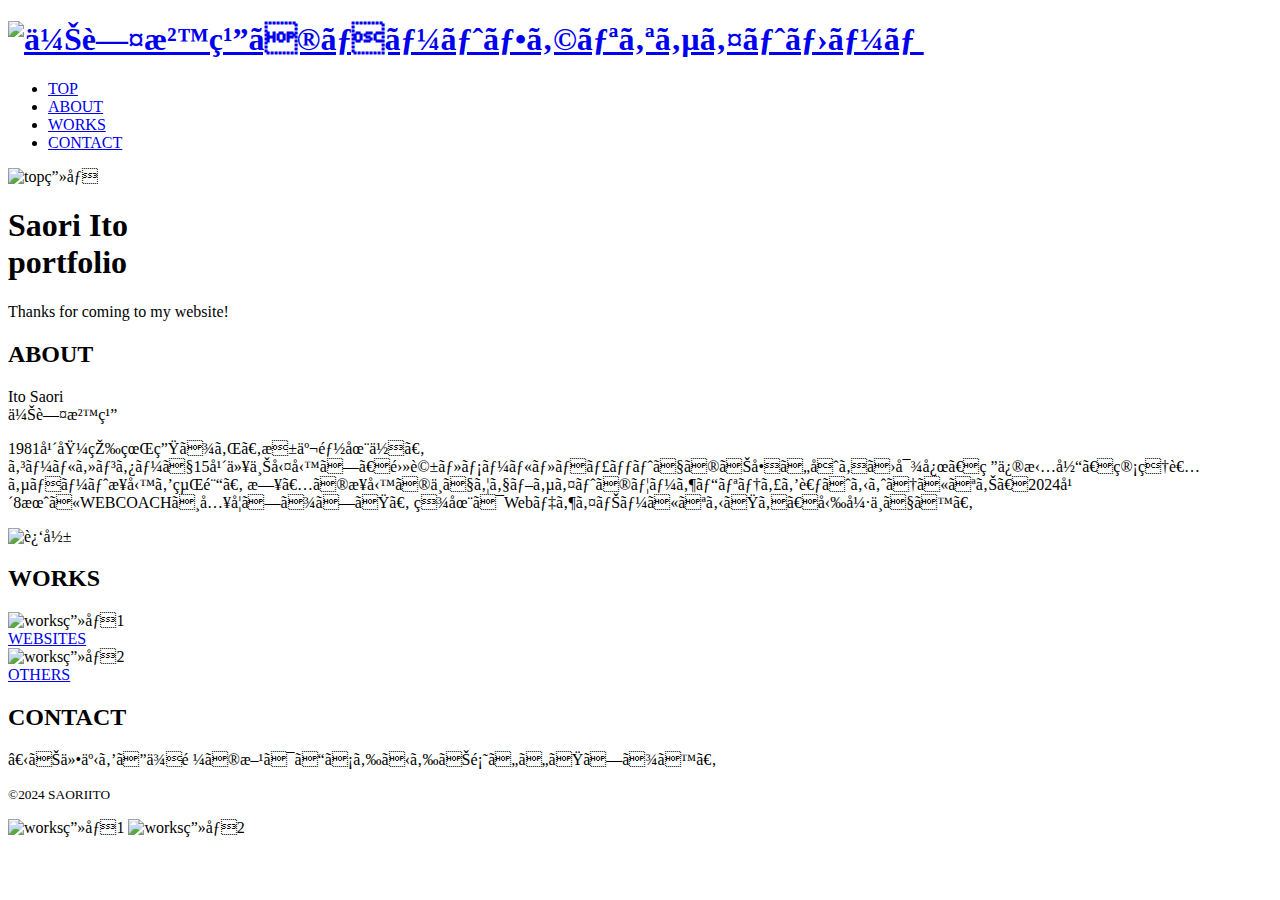
==== index.html @ 70920bbe "Create index.html" ====
<!DOCTYPE html>
<html lang="ja">
<head>
    <meta charset="urf-8">
    <title>Saori Ito Portfolio</title>
    <meta name="description" content="伊藤沙織のポートフォリオサイトです">
    <meta name="viewport" content="width=device-width, initial-scale=1.0">

<!-- css -->
    <link rel="stylesheet" href="https://unpkg.com/ress/dist/ress.min.css">
    <link href="https://fonts.googleapis.com/css?family=Philosopher" rel="stylesheet" >
    <link href="css/style.css" rel="stylesheet" >
</head>

<body>
    <header class="page-header wrapper">
        <h1><a href="index.html"><img class="logo" src="img/ロゴ-4.png" alt="伊藤沙織のポートフォリオサイトホーム"></a></h1>
        <nav>
            <ul class="main-nav">
                <li><a href="index.html">TOP</a></li>
                <li><a href="#section1">ABOUT</a>
                <li><a href="#section2">WORKS</a></li>
                <li><a href="contact.html">CONTACT</a></li>
            </ul>
        </nav>
    </header>

    <div class="home-content wrapper">
        <img src="img/Frenchbull1.jpg" alt="top画像">
        <div>
        <h1 class="page-title">Saori Ito <br>portfolio</h1>
        <p>Thanks for coming to my website!</p>
        </div>
    </div>

    <div class="about">
      <h2 id="section1">ABOUT</h2>
       <div class="about-wrapper">
         <div>
          <p class="p1">Ito Saori <br>伊藤沙織</p>
          <p class="p2">1981年埼玉県生まれ。東京都在住。<br>
           コールセンターで15年以上勤務し、電話・メール・チャットでのお問い合わせ対応、研修担当、管理者サポート業務を経験。
           日々の業務の中でウェブサイトのユーザビリティを考えるようになり、2024年8月にWEBCOACHへ入学しました。
           現在はWebデザイナーになるため、勉強中です。</p>
         </div>
        <div>
         <img src="img/写真トリミング.png" alt="近影" margin-top: -280px;>
        </div>
      </div>
    </div>

    <div class="works">
    <h2 id="section2">WORKS</h2>
    <div class="works-container">
        <div>
        <img src="img/works1.png" alt="works画像1"  margin-top: 180px; alt="説明文1">
        <br><a href="websites.html" class="websites">WEBSITES</a>
        </div>

        <div>
        <img src="img/works2.png" alt="works画像2" margin-top: 180px; alt="説明文2">
        <br><a href="others.html" class="others">OTHERS</a>
        </div>
    </div>
    </div>
    
    <div class="contact">
        <div class="contact-title"><h2>CONTACT</h2></div>
        <p class="contact-text">​お仕事をご依頼の方はこちらからお願いいたします。</p>
        <a href="contact.html" class="round-button"></a>
    </div>
</body>
<footer>
   <p class="copy"><small>&copy;2024 SAORIITO</small></p>
    <div class="footer-container">
        <img src="img/instagram.png" class="instagram"  alt="works画像1" alt="snsアイコン1">
        <img src="img/x.png" class="x" alt="works画像2" alt="snsアイコン2">
    </div>
</footer>

</html>
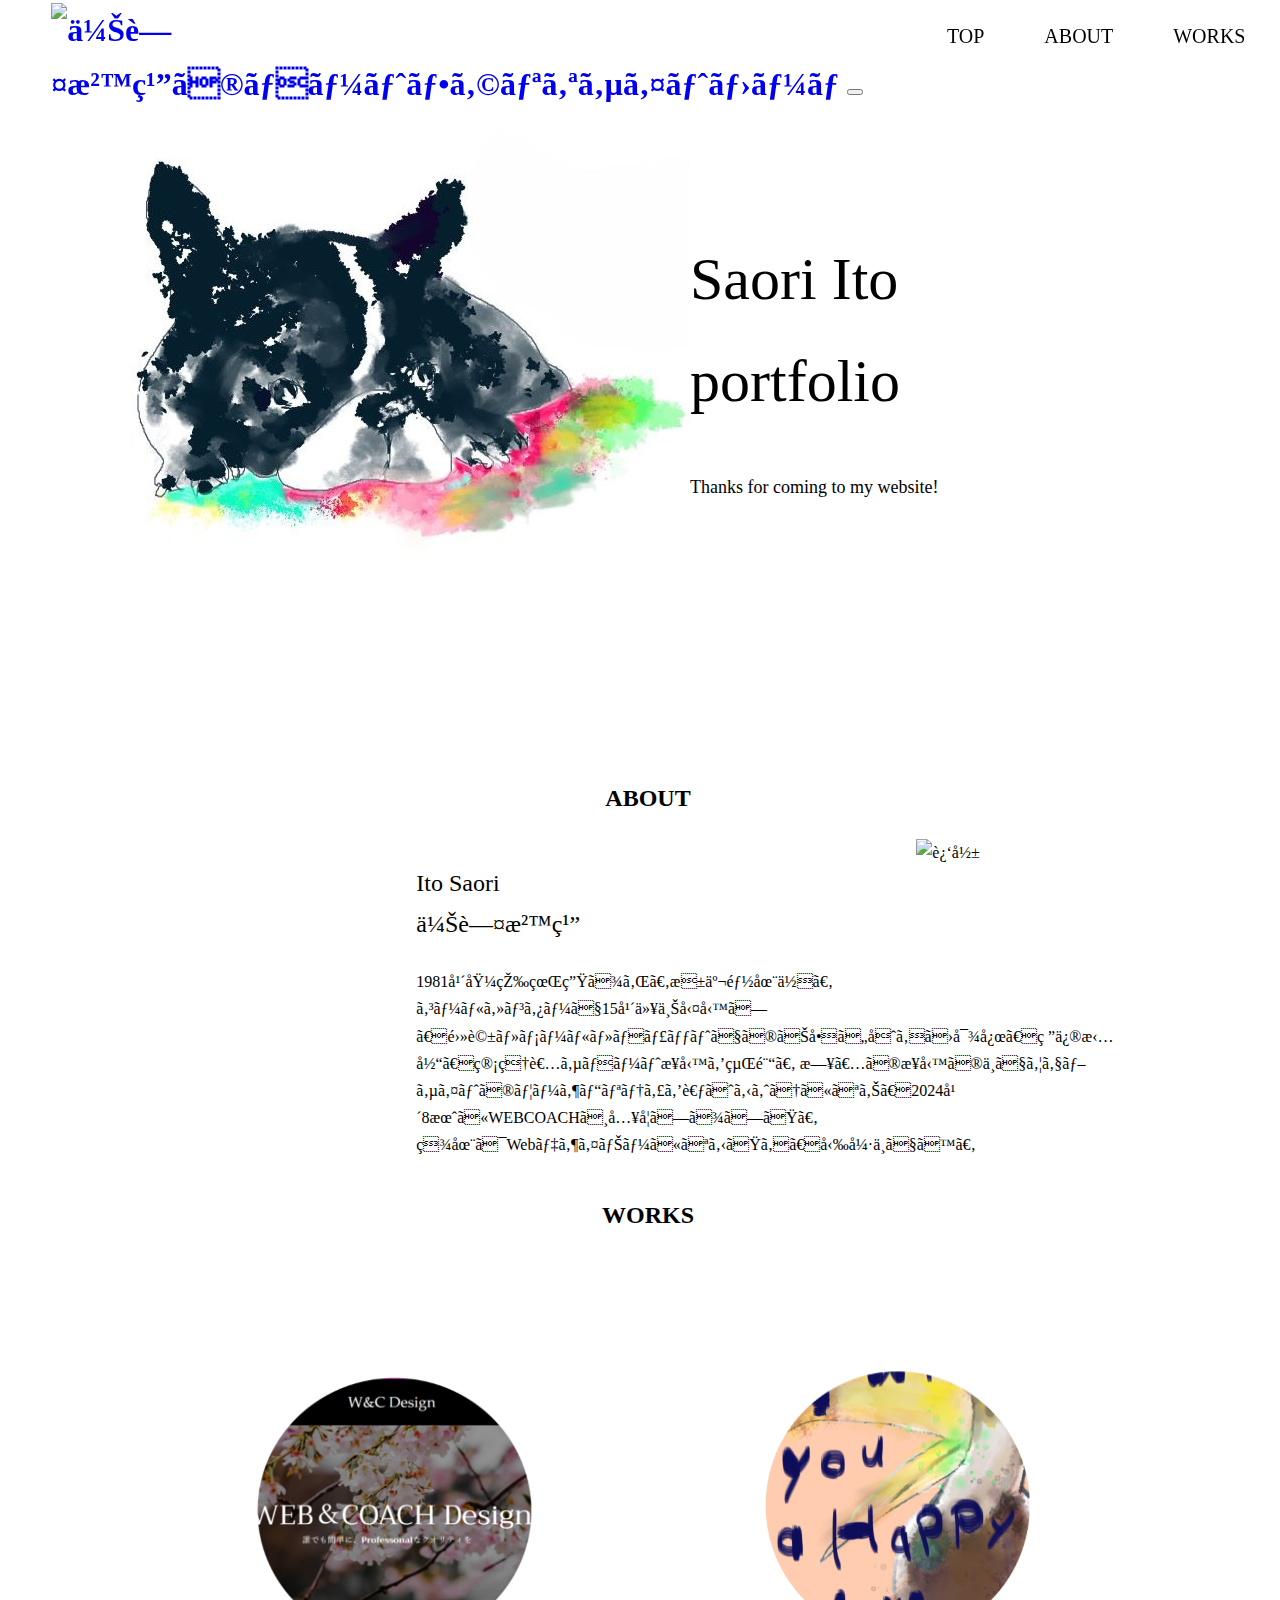
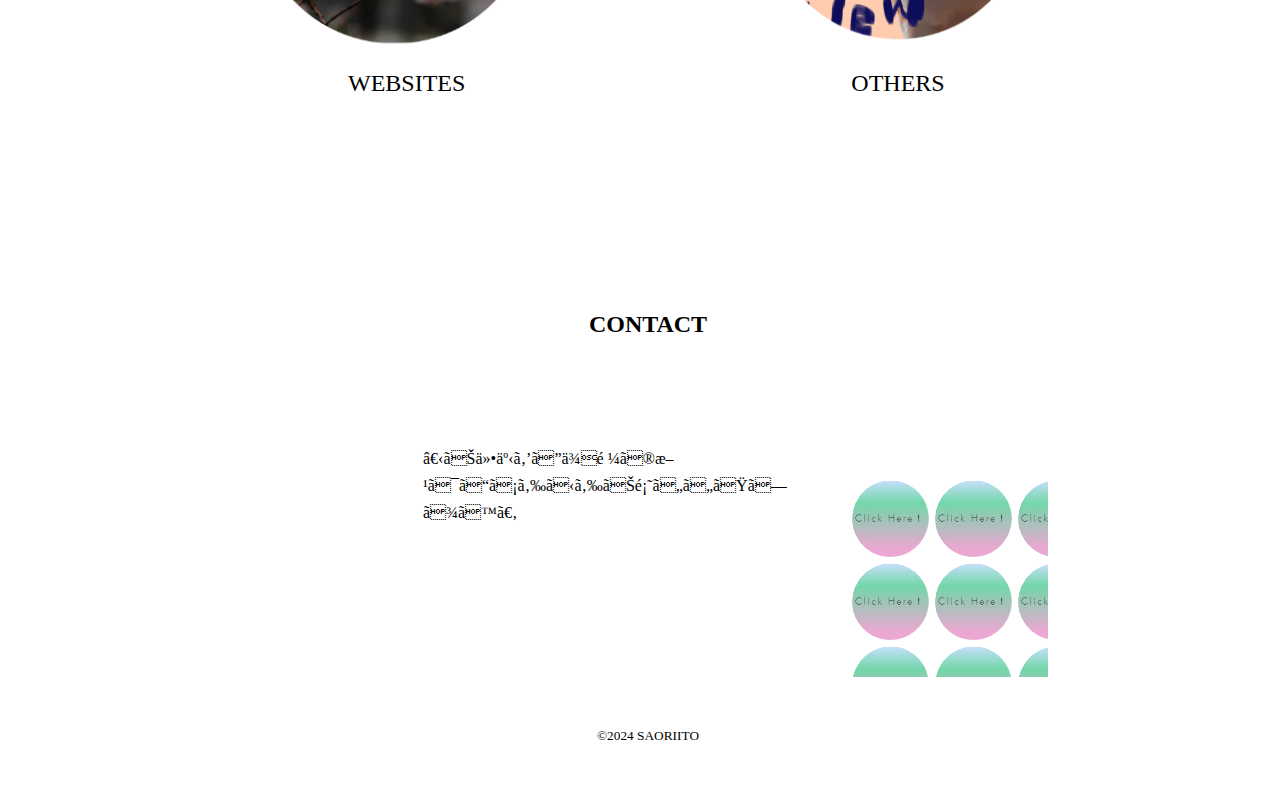
==== commit 258b19b7: "Add files via upload" ====
--- a/index.html
+++ b/index.html
@@ -1,81 +1,83 @@
-<!DOCTYPE html>
-<html lang="ja">
-<head>
-    <meta charset="urf-8">
-    <title>Saori Ito Portfolio</title>
-    <meta name="description" content="伊藤沙織のポートフォリオサイトです">
-    <meta name="viewport" content="width=device-width, initial-scale=1.0">
-
-<!-- css -->
-    <link rel="stylesheet" href="https://unpkg.com/ress/dist/ress.min.css">
-    <link href="https://fonts.googleapis.com/css?family=Philosopher" rel="stylesheet" >
-    <link href="css/style.css" rel="stylesheet" >
-</head>
-
-<body>
-    <header class="page-header wrapper">
-        <h1><a href="index.html"><img class="logo" src="img/ロゴ-4.png" alt="伊藤沙織のポートフォリオサイトホーム"></a></h1>
-        <nav>
-            <ul class="main-nav">
-                <li><a href="index.html">TOP</a></li>
-                <li><a href="#section1">ABOUT</a>
-                <li><a href="#section2">WORKS</a></li>
-                <li><a href="contact.html">CONTACT</a></li>
-            </ul>
-        </nav>
-    </header>
-
-    <div class="home-content wrapper">
-        <img src="img/Frenchbull1.jpg" alt="top画像">
-        <div>
-        <h1 class="page-title">Saori Ito <br>portfolio</h1>
-        <p>Thanks for coming to my website!</p>
-        </div>
-    </div>
-
-    <div class="about">
-      <h2 id="section1">ABOUT</h2>
-       <div class="about-wrapper">
-         <div>
-          <p class="p1">Ito Saori <br>伊藤沙織</p>
-          <p class="p2">1981年埼玉県生まれ。東京都在住。<br>
-           コールセンターで15年以上勤務し、電話・メール・チャットでのお問い合わせ対応、研修担当、管理者サポート業務を経験。
-           日々の業務の中でウェブサイトのユーザビリティを考えるようになり、2024年8月にWEBCOACHへ入学しました。
-           現在はWebデザイナーになるため、勉強中です。</p>
-         </div>
-        <div>
-         <img src="img/写真トリミング.png" alt="近影" margin-top: -280px;>
-        </div>
-      </div>
-    </div>
-
-    <div class="works">
-    <h2 id="section2">WORKS</h2>
-    <div class="works-container">
-        <div>
-        <img src="img/works1.png" alt="works画像1"  margin-top: 180px; alt="説明文1">
-        <br><a href="websites.html" class="websites">WEBSITES</a>
-        </div>
-
-        <div>
-        <img src="img/works2.png" alt="works画像2" margin-top: 180px; alt="説明文2">
-        <br><a href="others.html" class="others">OTHERS</a>
-        </div>
-    </div>
-    </div>
-    
-    <div class="contact">
-        <div class="contact-title"><h2>CONTACT</h2></div>
-        <p class="contact-text">​お仕事をご依頼の方はこちらからお願いいたします。</p>
-        <a href="contact.html" class="round-button"></a>
-    </div>
-</body>
-<footer>
-   <p class="copy"><small>&copy;2024 SAORIITO</small></p>
-    <div class="footer-container">
-        <img src="img/instagram.png" class="instagram"  alt="works画像1" alt="snsアイコン1">
-        <img src="img/x.png" class="x" alt="works画像2" alt="snsアイコン2">
-    </div>
-</footer>
-
-</html>
+<!DOCTYPE html>
+<html lang="ja">
+<head>
+    <meta charset="urf-8">
+    <title>Saori Ito Portfolio</title>
+    <meta name="description" content="伊藤沙織のポートフォリオサイトです">
+    <meta name="viewport" content="width=device-width, initial-scale=1.0">
+
+<!-- css -->
+    <link rel="stylesheet" href="https://unpkg.com/ress/dist/ress.min.css">
+    <link href="https://fonts.googleapis.com/css?family=Philosopher" rel="stylesheet" >
+    <link href="css/style.css" rel="stylesheet" >
+
+</head>
+
+<body>
+    <header class="page-header wrapper">
+        <h1><a href="index.html"><img class="logo" src="img/ロゴ-4.png" alt="伊藤沙織のポートフォリオサイトホーム"></a></h1>
+        <nav>
+            <ul class="main-nav">
+                <li><a href="index.html">TOP</a></li>
+                <li><a href="#section1">ABOUT</a></li>
+                <li><a href="#section2">WORKS</a></li>
+                <li><a href="contact.html">CONTACT</a></li>
+            </ul>
+            <button class="burger"></button>
+        </nav>
+    </header>
+
+    <div class="home-content wrapper">
+        <img src="img/Frenchbull1.jpg" alt="top画像">
+        <div>
+        <h1 class="page-title">Saori Ito <br>portfolio</h1>
+        <p>Thanks for coming to my website!</p>
+        </div>
+    </div>
+
+    <div class="about">
+      <h2 id="section1">ABOUT</h2>
+       <div class="about-wrapper">
+         <div>
+          <p class="p1">Ito Saori <br>伊藤沙織</p>
+          <p class="p2">1981年埼玉県生まれ。東京都在住。<br>
+           コールセンターで15年以上勤務し、電話・メール・チャットでのお問い合わせ対応、研修担当、管理者サポート業務を経験。
+           日々の業務の中でウェブサイトのユーザビリティを考えるようになり、2024年8月にWEBCOACHへ入学しました。
+           現在はWebデザイナーになるため、勉強中です。</p>
+         </div>
+        <div>
+         <img src="img/写真トリミング.png" alt="近影" margin-top: -280px;>
+        </div>
+      </div>
+    </div>
+
+    <div class="works">
+    <h2 id="section2">WORKS</h2>
+    <div class="works-container">
+        <div>
+        <img src="img/works1.png" alt="works画像1"  margin-top: 180px; alt="説明文1">
+        <br><a href="websites.html" class="websites">WEBSITES</a>
+        </div>
+
+        <div>
+        <img src="img/works2.png" alt="works画像2" margin-top: 180px; alt="説明文2">
+        <br><a href="others.html" class="others">OTHERS</a>
+        </div>
+    </div>
+    </div>
+    
+    <div class="contact">
+        <div class="contact-title"><h2>CONTACT</h2></div>
+        <p class="contact-text">​お仕事をご依頼の方はこちらからお願いいたします。</p>
+        <a href="contact.html" class="round-button"></a>
+    </div>
+    
+    <!--js-->
+    <script src="https://ajax.googleapis.com/ajax/libs/jquery/3.4.1/jquery.min.js"></script>
+    <script src="js/script.js"></script>
+</body>
+<footer>
+   <p class="copy"><small>&copy;2024 SAORIITO</small></p>
+</footer>
+
+</html>--- a/css/style.css
+++ b/css/style.css
@@ -0,0 +1,467 @@
+@charset "UTF-8";
+
+/*共通部分--------------------------------------*/
+html{
+    font-size: 100%;
+}
+body{
+    font-family: "Baloo 2 Regular","Baloo-cyrillic";
+    line-height: 1.7;
+    color: black;
+    width: 100%;
+}
+a{
+    text-decoration: none;
+}
+img{
+    max-width: 100%;
+}
+.logo{
+    width: 100px;
+    margin-top: 14px;
+}
+
+
+/*HEADER--------------------------------------*/
+header{
+    position: fixed;
+    width: 100%;
+    height: 100px;
+    padding: 20px 60px;
+    background: #fff;
+    top: 0;
+    left: 0;
+    display: flex;
+    align-items: center;
+    justify-content: center;
+}
+
+.main-nav{
+    display: flex;
+    font-size: 1.25rem;
+    text-transform: uppercase;
+    margin-top: 0 0 0 auto;
+    list-style: none;
+    align-items: center;
+}
+.main-nav li{
+    margin-left: 60px;
+}
+.main-nav a{
+    color: black;
+}
+.main-nav a:hover{
+    color: #C7C7D2;
+}
+
+.page-header{
+    display: flex;
+    justify-content: space-between;
+}
+.wrapper{
+    max-width: 1100px;
+    margin: 0 auto;
+    padding: 0 4%;
+}
+
+/*ハンバーガーメニュー*/
+.menu{
+    display: none;
+}
+
+
+/*TOP--------------------------------------*/
+.home-content{
+    display: flex;
+    width: 100%;
+    height: auto;
+    margin-top: 10%;
+}
+.page-title{
+    font-size: 60px;
+    font-family: Baloo Cyrillic; 
+    font-weight: normal;
+    margin-top: 100px;
+}
+.home-content p{
+    font-size: 1.125rem;
+    margin-top: 0 42px;
+    white-space: nowrap;
+}
+
+
+/*ABOUT--------------------------------------*/
+.about{
+    margin-top: 200px;
+}
+.about h2{
+    text-align: center;
+}
+.about-wrapper{
+    display: flex;
+    justify-content: center;
+    margin-left: -100px;
+}
+.about p{
+    text-align: left;
+    margin-left: 200px;
+}
+.p1{
+    font-size: 24px;
+}
+.p2{
+    display: flex;
+    margin-top: 10px;
+    width: 300px;
+    overflow-wrap: normal;
+}
+.about-wrapper img{
+    width:300px; 
+    height:300px;
+    margin-left: 200px;
+}
+
+
+/*TOP-WORKS--------------------------------------*/
+.works-container{
+    display: flex;
+    color: black;
+    justify-content: center;
+    text-align: center;
+}
+.works h2{
+    text-align: center;
+}
+.works-container img{
+    width:300px;
+    height:300px;
+    margin-left: 100px;
+    margin-right: 100px;
+    margin-top: 100px;
+}
+.works-container a{
+    display: inline-block;
+    font-size: 24px;
+    color: black;
+    justify-content: center;
+    margin-left: 200px;
+    margin-right: 200px;
+}
+.works-container a:hover{
+    color: #C7C7D2;
+}
+.websites{
+    width: 100px;
+}
+.others{
+    width: 100px;
+}
+
+
+/*TOP-CONTACT--------------------------------------*/
+.contact {
+    margin-top: 100px; 
+    justify-content: space-around;
+    align-items: center;
+    width: 800px;
+    margin: 0 auto;
+}
+
+.contact-title h2{
+    text-align: center;
+    margin-top: 200px;
+}
+.contact p{
+    background-color: #fff;
+    margin-top: 100px;
+}
+
+.round-button {
+    display: inline-block;
+    margin-left: 600px;
+    margin-top: -50px;
+    width: 200px;
+    height: 200px;
+    background-image:url('../img/click.png');
+}
+
+.round-button:hover {
+    background-image: url('../img/click2.png'); 
+}
+
+
+/*footer--------------------------------------*/
+footer{
+    width: 100%;
+    height: 100px;
+    display: flex;
+    justify-content: center;
+    align-items: center;  
+}
+.copy{
+    background-color: white;
+}
+.copy p{
+    color: black;
+    font-size: 20px;
+    margin-right: 100px;
+}
+.footer-container{
+    margin-left: 200px;
+}
+.footer-container img{
+    width: 50px;
+    height: 50px;
+}
+.x{
+    margin-left: 50px;
+}
+
+
+/*WEBSITES--------------------------------------*/
+.web {
+    display: flex;
+    flex-direction: column;
+    align-items: center;
+    margin-top: 200px;
+}
+.websites h2{
+    text-align: center;
+}
+.web img {
+    margin-bottom:200px;
+    margin-top: 100px;
+}
+.website-text{
+    width: 200px;
+    margin-right: 700px;
+    margin-top: -200px;
+    margin-bottom: 100px;
+    margin-left: 100px;
+}
+.website-text a{
+    font-weight: bold;
+    color: black;
+}
+
+
+/*CONTACT--------------------------------------*/
+.big-bg{
+    background-size: cover;
+    background-position: center top;
+    background-attachment: fixed;
+}
+
+#contact-page{
+    background-image: url(../img/Frenchbull.jpg);
+    min-height: 100vh;
+}
+
+.contact-form {
+    width: 45%;
+    max-width: 600px;
+    margin: 0 auto;
+    padding: 20px;
+    background-color: rgba(249, 249, 249, 0.8);
+    position: relative;
+}
+.contact-title2{
+    text-align: center;
+    font-weight: normal;
+    color:black;
+    margin: 0 auto;
+    margin-top: 100px;
+    width: 450px;
+    background-color: rgba(249, 249, 249, 0.8);
+}
+.contact-text{
+    margin: 0 auto;
+    font-weight: normal;
+    background-color: rgba(249, 249, 249, 0.8);
+    overflow-wrap: normal;
+    width: 450px;
+}
+
+.contact-form label {
+    display: block;
+    margin-bottom: 5px;
+    
+}
+
+.contact-form input[type="text"],
+.contact-form input[type="email"],
+.contact-form textarea {
+    width: 100%;
+    padding: 10px;
+    margin-bottom: 15px;
+    border: 1px solid #b0b0b0;
+}
+
+.contact-form textarea {
+    resize: vertical;
+    height: 150px;
+}
+
+.contact-form input[type="submit"] {
+    width: 30%;
+    padding: 10px;
+    background-color: #73D6A9;
+    color: white;
+    border: none;
+    border-radius: 30px;
+    cursor: pointer;
+}
+
+.contact-form input[type="submit"]:hover {
+    background-color: rgba(181, 236, 214, 0.8);
+}
+
+
+
+/*モバイル版--------------------------------------*/
+@media screen and (max-width: 600px){
+.page-title{
+        font-size: 2.5rem;
+    }
+
+/*HEADER*/
+.page-header{
+    display: flex;
+    width: 100%;
+    height: auto;
+    background-color: #fff;
+}
+.main-nav{
+    display: flex;
+    font-size: 0.8rem;
+    width: 100%;
+    margin: 0 auto;
+}
+.main-nav li{
+    margin: 0 30px;
+    min-width: 0;
+}
+
+
+/*TOP*/
+.home-content{
+    flex-direction: column;
+    margin-top: 40%;
+}
+
+.container{
+    width: 100%;
+    height: auto;
+    margin-top: 300px;
+}
+
+.page-title,
+.home-content p{
+    margin: 0 auto;
+    text-align: center;
+}
+
+/*ABOUT*/
+.about{
+    margin-top: 100px;
+    width: 100%;
+}
+.about h2{
+    text-align: center;
+}
+.about-wrapper{
+    flex-direction: column-reverse;
+    margin-top: 70px;
+}
+.about-wrapper p{
+    width: 50%;
+    margin: 0 auto;
+    margin-bottom: 50px;
+    margin-top: 50px;
+}
+.about img{
+    width: 250px;
+    height: 250px;
+    margin-top: -50px;
+    margin-bottom: -100px;
+    margin-right: -100px;
+}
+
+/*WORKS*/
+.works{
+    flex-direction: column;
+    width: 100%;  
+}
+ .works-container{    
+    flex-direction: column;
+    align-items: center;
+}
+.works-container img {
+    max-width: 100%;
+    height: auto;
+}
+.websites{
+    text-align: center;
+    margin-top: -50px;
+}
+.others{
+    text-align: center;
+    margin-top: -50px;
+    margin-left: -5px;
+}
+
+/*CONTACT-TOP*/
+.contact{
+    display: flex;
+    flex-direction: column;
+    width: 100%;
+}
+.contact-text{
+    inline-size: 250px;
+    overflow-wrap: break-word;
+    text-align: center;
+}
+.round-button{
+    width: 100px;
+    margin: 0 auto;
+    margin-top: 50px;
+    
+}
+footer{
+    width: auto;
+    height: auto;
+    display: flex;
+    flex-direction: column;
+}
+.copy{
+    text-align: center;
+}
+
+/*WEBSITES*/
+.web{
+    width: 100%;
+}
+.web img{
+    align-self: center;
+    width: 100%;
+}
+.website-text{
+    text-align: left;
+    width: 100%;
+    margin: 0;
+    margin-top: -200px;
+}
+
+/*CONTACT*/
+.contact-title2{
+    width: 90%;
+    text-align: center;
+}
+.contact-text{
+    width: 90%;
+}
+.contact-form{
+    width: 90%;
+}
+
+}
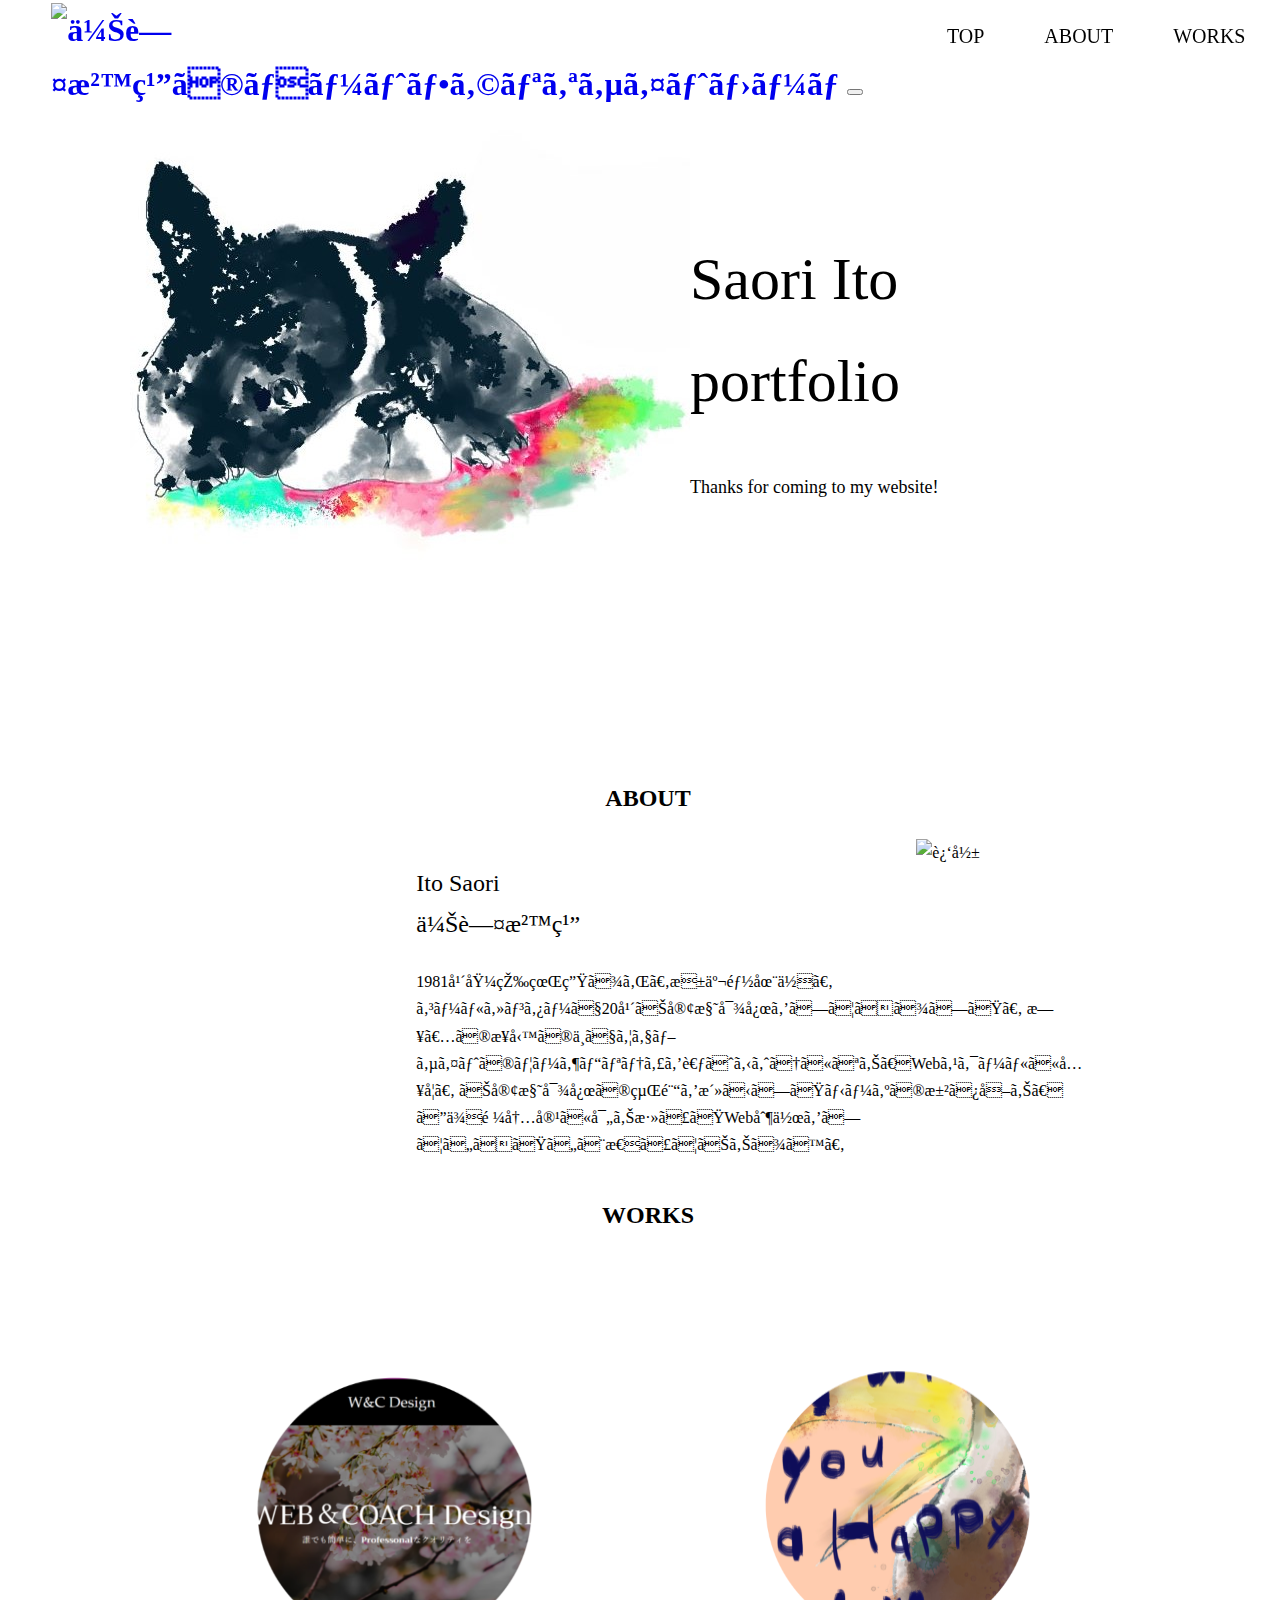
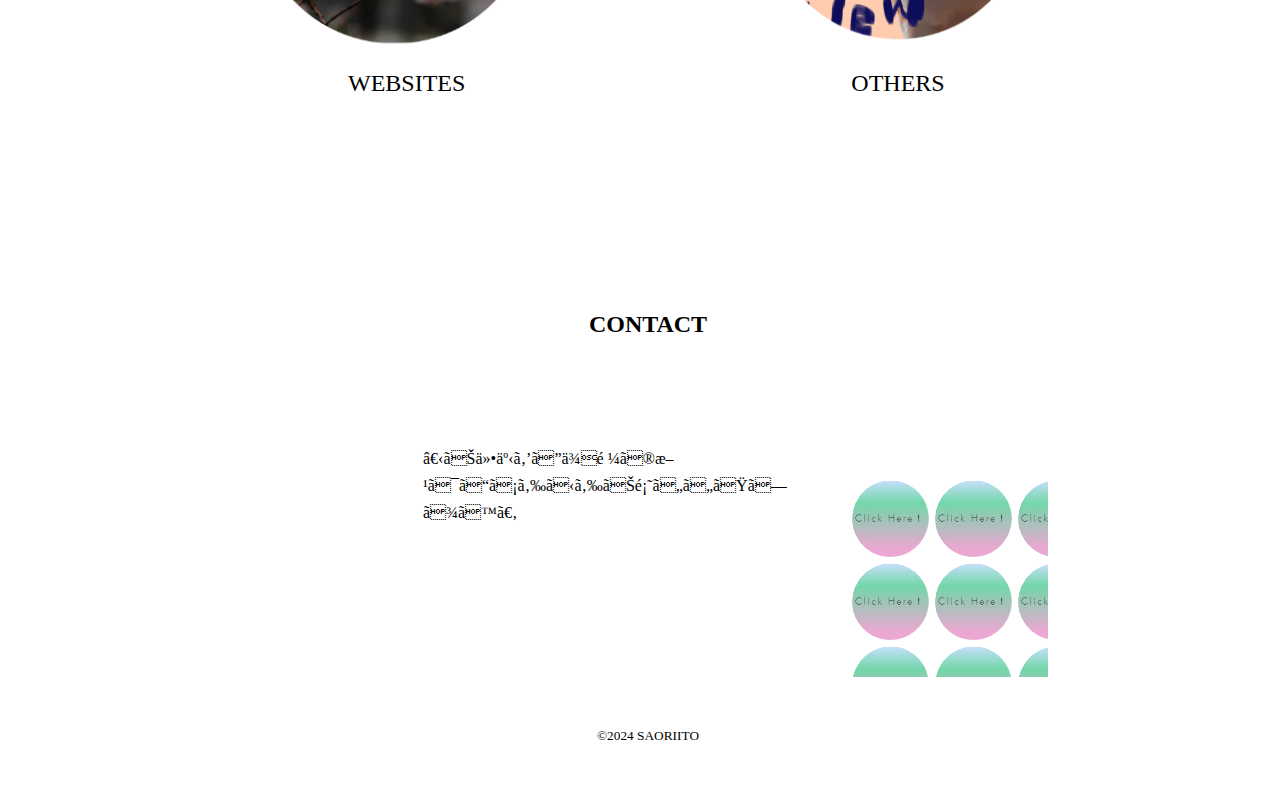
==== commit ab0ce971: "Add files via upload" ====
--- a/index.html
+++ b/index.html
@@ -41,9 +41,10 @@
          <div>
           <p class="p1">Ito Saori <br>伊藤沙織</p>
           <p class="p2">1981年埼玉県生まれ。東京都在住。<br>
-           コールセンターで15年以上勤務し、電話・メール・チャットでのお問い合わせ対応、研修担当、管理者サポート業務を経験。
-           日々の業務の中でウェブサイトのユーザビリティを考えるようになり、2024年8月にWEBCOACHへ入学しました。
-           現在はWebデザイナーになるため、勉強中です。</p>
+            コールセンターで20年お客様対応をしてきました。
+            日々の業務の中でウェブサイトのユーザビリティを考えるようになり、Webスクールに入学。
+            お客様対応の経験を活かしたニーズの汲み取り、
+            ご依頼内容に寄り添ったWeb制作をしていきたいと思っております。</p>
          </div>
         <div>
          <img src="img/写真トリミング.png" alt="近影" margin-top: -280px;>
